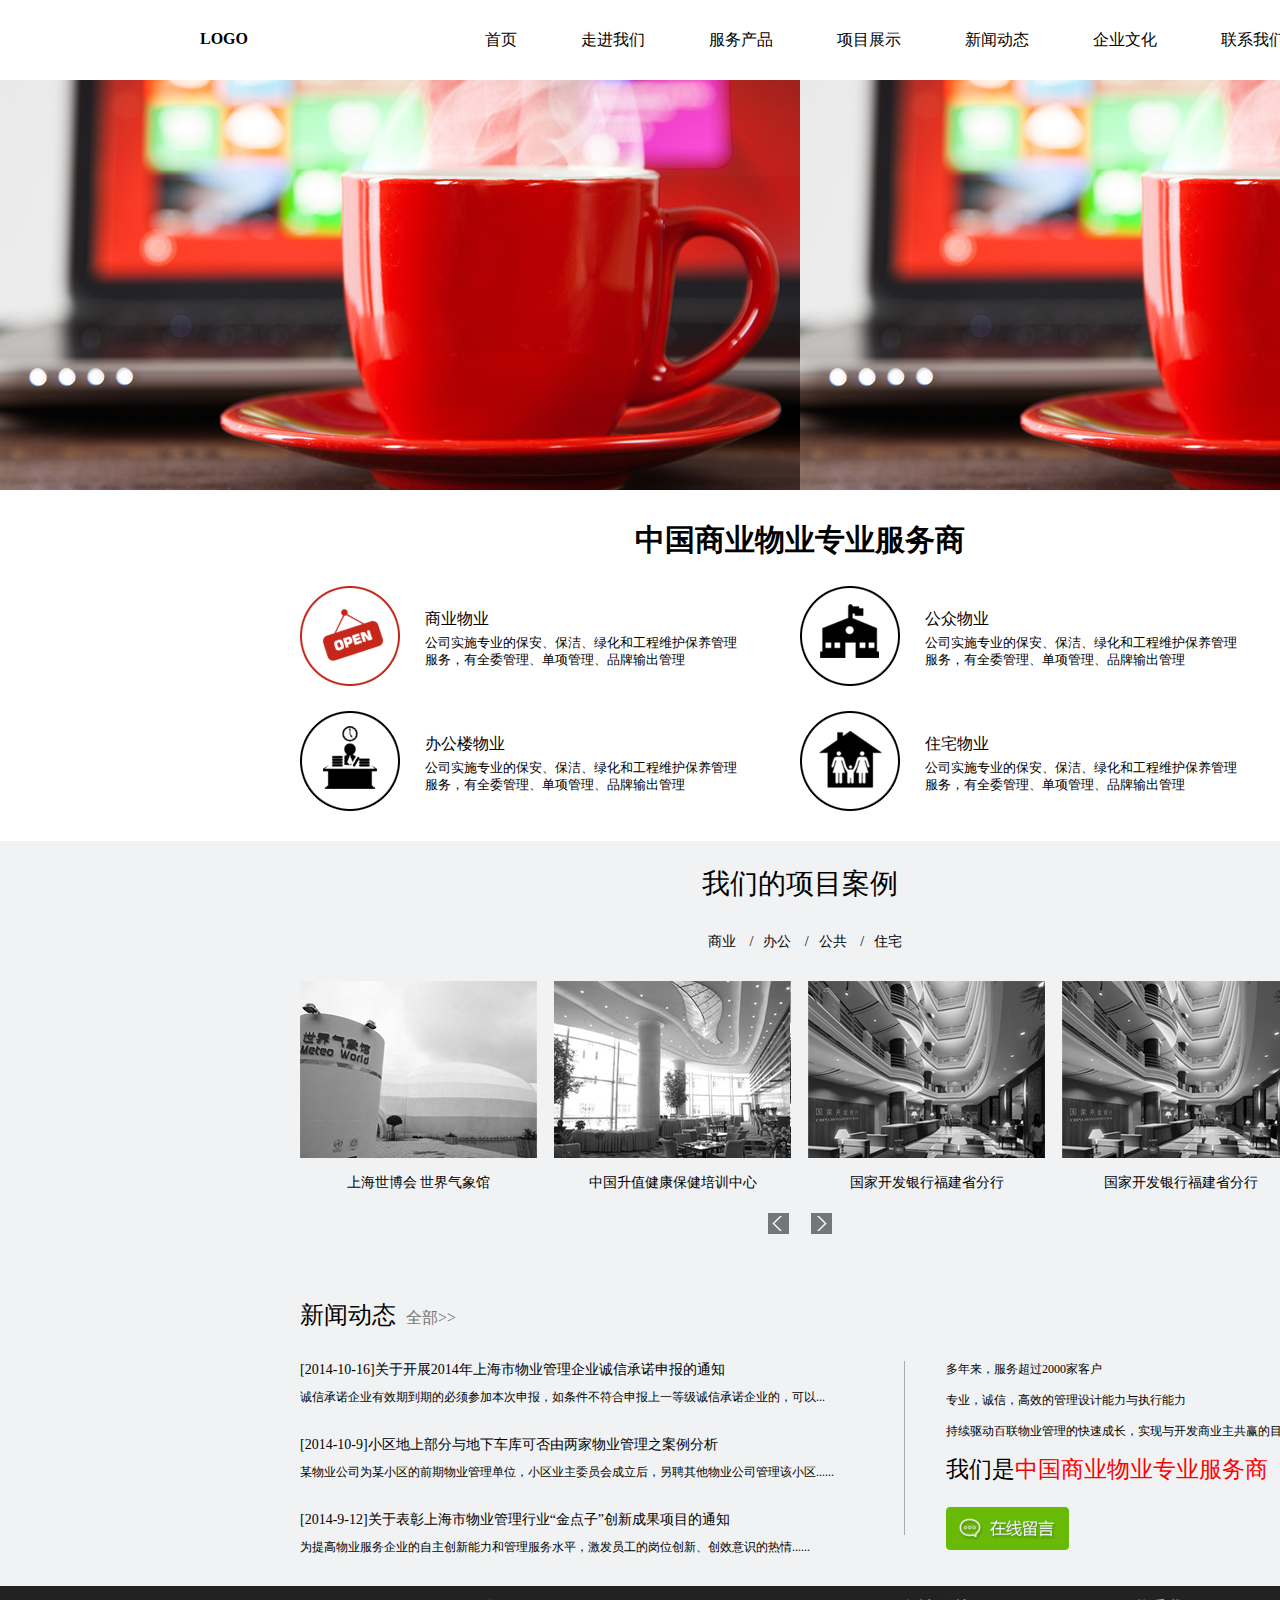
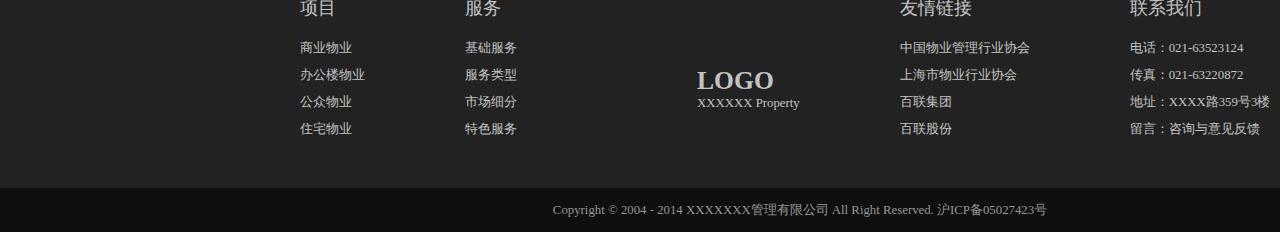
==== index.html @ db158927 "Revert "Revert "add some js""" ====
<!DOCTYPE html>
<html>
<head>
	<meta charset="utf-8" />
	<title>XXX公司</title>
	<link rel="stylesheet" type="text/css" href="css/reset.css">
	<link rel="stylesheet" type="text/css" href="css/style.css">
	<script type="text/javascript" src="script/myMove.js"></script>
	<script type="text/javascript">
		window.onload = function (){
			var oPro = document.getElementById('pro');
			oPro.innerHTML = oPro.innerHTML + oPro.innerHTML;
			var oPics = getByClass(oPro,'div','pro_show');
			var oButtonMoveLeft = document.getElementById('moveleft');
			var oButtonMoveRight = document.getElementById('moveright');
			var picWidth = parseInt(getStyle(oPics[0],'width')) + 17;
			oPro.style.width = picWidth * (oPics.length) + 'px';

			var picIndex = 0;

			oButtonMoveLeft.onmouseover = function(){
				startMove(oButtonMoveLeft,'opacity',100);
			}

			oButtonMoveLeft.onmouseout = function(){
				startMove(oButtonMoveLeft,'opacity',60);
			}

			oButtonMoveRight.onmouseover = function(){
				startMove(oButtonMoveRight,'opacity',100);
			}

			oButtonMoveRight.onmouseout = function(){
				startMove(oButtonMoveRight,'opacity',60);
			}

			oButtonMoveLeft.onclick = function(){
				picIndex--;
				if(picIndex==-5){
					oPro.style.left = 0;
					picIndex=-1;
				}
				startMove(oPro,'left',picIndex*picWidth);
			}

			oButtonMoveRight.onclick = function(){
				picIndex++;
				if(picIndex==1){
					oPro.style.left = -4*picWidth + 'px';
					picIndex=-3;
				}
				startMove(oPro,'left',picIndex*picWidth);
			}


		}

		function getByClass(obj,tagName,className){
			if(obj.getElementsByClassName(className)){
				return obj.getElementsByClassName(className);
			}else{
				var arrClass = [];
				var arrTag = obj.getElementsByTagName(tagName);
				for(var i = 0;i<arrTag.length;i++){
					if (arrTag[i].class = className) {
						arrClass.push(arrTag[i]);
						alert(arrClass.class);
					}
				}
				return arrClass;
			}
			
		}
		
	</script>
</head>
<body>
	<header>
		<div id="topHeader">
			<h1><a href="#">LOGO</a></h1>
			<nav id="header">
				<ul>
					<a href="#"><li>首页</li></a>
					<a href="#"><li>走进我们</li></a>
					<a href="#"><li>服务产品</li></a>
					<a href="#"><li>项目展示</li></a>
					<a href="#"><li>新闻动态</li></a>
					<a href="#"><li>企业文化</li></a>
					<a href="#"><li>联系我们</li></a>
				</ul>
			</nav>
		</div>
		<div id="banner">
			<div id="banner1"></div>
			<div id="banner2"></div>
		</div>
	</header>
	
	<!-- 中国商业物业专业服务商 白色背景 -->
	<div id="main_1_container">
		<h1 id="main_title">中国商业物业专业服务商</h1>
		<div id="main_1">
			<div id="intro_container">
				<div class="intro">
					<div id="intro_1"></div>
					<div class="intro_content">
						<p>商业物业</p>
						<p>公司实施专业的保安、保洁、绿化和工程维护保养管理服务，有全委管理、单项管理、品牌输出管理</p>
					</div>
				</div>
				<div class="intro">
					<div id="intro_2"></div>
					<div class="intro_content">
						<p>公众物业</p>
						<p>公司实施专业的保安、保洁、绿化和工程维护保养管理服务，有全委管理、单项管理、品牌输出管理</p>
					</div>
				</div>
				<div class="intro">
					<div id="intro_3"></div>
					<div class="intro_content">
						<p>办公楼物业</p>
						<p>公司实施专业的保安、保洁、绿化和工程维护保养管理服务，有全委管理、单项管理、品牌输出管理</p>
					</div>
				</div>
				<div class="intro">
					<div id="intro_4"></div>
					<div class="intro_content">
						<p>住宅物业</p>
						<p>公司实施专业的保安、保洁、绿化和工程维护保养管理服务，有全委管理、单项管理、品牌输出管理</p>
					</div>
				</div>
			</div>
		</div>
	</div>

			<!-- 我们的项目案例 -->
	<div id="main_2">
		<div  id="main_title2">
			<h1>我们的项目案例</h1>
			<nav>
				<ul>
					<li>商业</li>
					<li>办公</li>
					<li>公共</li>
					<li>住宅</li>
				</ul>
			</nav>
		</div>
		<div id="pro_container">
			<div id="pro">
				<div class="pro_show">
					<div id="pro_show1"></div>
					<p>上海世博会 世界气象馆</p>
				</div>
				<div class="pro_show">
					<div id="pro_show2"></div>
					<p>中国升值健康保健培训中心</p>
				</div>
				<div class="pro_show">
					<div id="pro_show3"></div>
					<p>国家开发银行福建省分行</p>
				</div>
				<div class="pro_show">
					<div id="pro_show4"></div>
					<p>国家开发银行福建省分行</p>
				</div>
			</div>			
		</div>
		<div id="pro_button">
				<div id="moveleft"></div>
				<div id="moveright"></div>
		</div>
		<div id="news_container">
			<div id="news_title">
				<p><span>新闻动态</span><a href="#">全部</a></p>
			</div>
			<div id="content_container">
				<div id="news_left">
					<div class="news_content">
						<p>[2014-10-16]关于开展2014年上海市物业管理企业诚信承诺申报的通知</p>
						<p>诚信承诺企业有效期到期的必须参加本次申报，如条件不符合申报上一等级诚信承诺企业的，可以...</p>
					</div>
					<div class="news_content">
						<p>[2014-10-9]小区地上部分与地下车库可否由两家物业管理之案例分析</p>
						<p>某物业公司为某小区的前期物业管理单位，小区业主委员会成立后，另聘其他物业公司管理该小区......</p>
					</div>
					<div class="news_content">
						<p>[2014-9-12]关于表彰上海市物业管理行业“金点子”创新成果项目的通知</p>
						<p>为提高物业服务企业的自主创新能力和管理服务水平，激发员工的岗位创新、创效意识的热情......</p>
					</div>					
				</div>

				<div id="line"></div>
				<div id="news_right">
					<p>多年来，服务超过2000家客户</p>
					<p>专业，诚信，高效的管理设计能力与执行能力</p>
					<p>持续驱动百联物业管理的快速成长，实现与开发商业主共赢的目标</p>
					<p>我们是<span>中国商业物业专业服务商</span></p>
					<a href="#"><div id="leavemsg"></div></a>
				</div>
			</div>
		</div>
	</div>
			
	
	<footer>
		<div id="footer_container">
			<div class="info_container">
				<ul>
					<li>项目</li>
					<li><a href="#">商业物业</a></li>
					<li><a href="#">办公楼物业</a></li>
					<li><a href="#">公众物业</a></li>
					<li><a href="#">住宅物业</a></li>
				</ul>			
			</div>

			<div class="info_container">
				<ul>
					<li>服务</li>
					<li><a href="#">基础服务</a></li>
					<li><a href="#">服务类型</a></li>
					<li><a href="#">市场细分</a></li>
					<li><a href="#">特色服务</a></li>
				</ul>			
			</div>

			<div class="info_container" id="footer_logo">
				<h1>LOGO</h1>
				<p>XXXXXX Property</p>
			</div>

			<div class="info_container">
				<ul>
					<li>友情链接</li>
					<li><a href="#">中国物业管理行业协会</a></li>
					<li><a href="#">上海市物业行业协会</a></li>
					<li><a href="#">百联集团</a></li>
					<li><a href="#">百联股份</a></li>
				</ul>
			</div>

			<div class="info_container">
				<ul>
					<li>联系我们</li>
					<li>电话：021-63523124</li>
					<li>传真：021-63220872</li>
					<li>地址：XXXX路359号3楼</li>
					<li><a href="#">留言：咨询与意见反馈</a></li>
				</ul>			
			</div>		
		</div>

		<div id="copyright">
			<p>Copyright © 2004 - 2014 XXXXXXX管理有限公司  All Right Reserved. 沪ICP备05027423号</p>
		</div>



		


	</footer>

</body>
</html>
---- css/style.css ----
body{
	width:1600px;
	font-family: Microsoft YaHei;
}

a{
	text-decoration:none;
}

a:visited{
	text-decoration:none;

}

header a{
	color: #000000;
}

#topHeader{
	width: 1200px;
	margin-left: auto;
	margin-right: auto;
}

#header li{
	display: inline;
	padding: 30px;
	line-height: 80px;
	padding-left: 20px;
	padding-right: 20px;
	margin-left: 20px;
}

#header li:hover{
	background: red;
	color:white;
}



#header ul{
	margin-left: 245px;
	height: 80px;

}

#topHeader h1{
	float: left;
	font-family: Microsoft YaHei;
	margin-top: 30px;
}

#banner{
	overflow: hidden;
}

#banner1{
	background: url(../img/banner1.png);
	height: 410px;
	width: 800px;
	float: left;
}

#banner2{
	background: url(../img/banner1.png);
	height: 410px;
	width: 800px;
	float: right;
}

#main_title{
	text-align: center;
	margin: 0 auto;
	font-size: 30px;
}

.intro{
	height: 100px;
	width: 500px;
	float: left;
	margin-top: 25px;
}

.intro p{
	font-size: 12px;
}

.intro p:first-child{
	font-size: 16px;
}

#intro_1{
	background: url(../img/intro_open.png);
	height: 100px;
	width: 100px;
	float: left;
}

#intro_2{
	background: url(../img/public.png);
	height: 100px;
	width: 100px;
	float: left;
}

#intro_3{
	background: url(../img/officebuilding.png);
	height: 100px;
	width: 100px;
	float: left;
}

#intro_4{
	background: url(../img/house.png);
	height: 100px;
	width: 100px;
	float: left;
}




#main_1_container{
	overflow: hidden;
	margin-left: 200px;
	margin-right: 200px;
	padding-top: 30px;
	padding-bottom: 30px;
}

#main_1{
	width:1200px;
	overflow: hidden;
}


#main_2{
	background: #F0F2F4;
	width:1000px;
	overflow: hidden;
	padding-left: 300px;
	padding-right: 300px;
}

#intro_container{
	margin-left: 100px;
	width: 1000px;
	overflow: hidden;
}

.intro_content{
	float: left;
	margin-top: 18px;
	margin-left: 20px;
}

.intro_content p{
	width: 320px;
	font-size: 0.8em;
	margin: 5px;
}

#main_title2{
	width: 1000px;
	padding-top: 24px;
}

#main_title2 h1{
	text-align: center;
	margin: 0 auto;
	font-size: 28px;
	font-weight: normal;	
}

#main_2 ul{
	text-align: center;
	margin:30px;
	font-size: 14px;
}

#main_2 li{
	display: inline;
	margin-left: 10px;
}

#main_2 li:before{
	content: '/';
	margin-right: 10px;
}

#main_2 li:first-child:before{
	display: none;
}

#pro_container{
	width: 1000px;
	position: relative;
	overflow: hidden;
	height: 212px;
}

#pro{
	overflow: hidden;
	position: absolute;
	left: 0;
	width: 1000px;
}

.pro_show{
	float: left;
	margin-right:17px;
}

.pro_show:last-child{
	margin-right: 0;
}

.pro_show p{
	text-align: center;
	margin-top: 16px;
	font-size: 14px;
}

#pro_show1{
	background: url(../img/shanghai.png);
	height: 177px;
	width: 237px;	
}

#pro_show2{
	background: url(../img/fitcenter.png);
	height: 177px;
	width: 237px;	
}

#pro_show3{
	background: url(../img/bank1.png);
	height: 177px;
	width: 237px;	
}

#pro_show4{
	background: url(../img/bank2.png);
	height: 177px;
	width: 237px;	
}

#moveleft{
	background: url(../img/left.png);
	height: 21px;
	width: 21px;
	float: left;
	opacity: 0.6;
	filter:alpha(opacity:60);
}

#moveright{
	background: url(../img/right.png);
	height: 21px;
	width: 21px;
	float: right;
	opacity: 0.6;
	filter:alpha(opacity:60);
}

#pro_button{
	margin: auto;
	margin-top: 20px;
	width: 64px;
	height: 21px;
	text-align: center;
	
}

#news_container{
	width:1000px;
	overflow: hidden;
	margin-top: 65px;
}

#news_left{
	width: 563px;
	float: left;
}

#news_title span{
	font-size: 24px;
	margin-right: 10px;
}

#news_title a{
	color: #747474;
}

#news_title a:after{
	content: '>>';
}

.news_content{
	margin-bottom: 30px;
}

.news_content p:first-child{
	font-size: 14px;
	margin-bottom: 10px;
}


#content_container{
	margin-top: 30px;
	font-size: 12px;
}

#line{
	width: 1px;
	background: #ABABAB;
	float: left;
	margin-left: 41px;
	margin-right: 41px;
	height: 174px;
}

#news_right{
	float: left;
	margin:0px;
	width: 354px;
}

#news_right p{
	margin-bottom: 14px;
}

#news_right span{
	color: red;
}

#news_right p:nth-child(4){
	margin-top: 10px;
	margin-bottom: 22px;
	font-size: 23px;
}

#leavemsg{
	background: url(../img/leavemsg.png);
	width: 123px;
	height: 43px;
}

#footer_container{
	margin: auto;
	width: 1200px;
	overflow: hidden;
	background: #222222;
	padding-left: 200px;
	padding-right: 200px;
	padding-bottom: 50px;
	color: #C4C4C4;
}

#footer_container a{
	color: #C4C4C4;
}

.info_container{
	float: left;
	font-size: 0.8em;
	padding-left: 100px;
}


.info_container li{
	padding-top: 10px;
}

.info_container li:first-child{
	font-size: 1.4em;
	margin-bottom: 10px;
}

#footer_logo{
	padding-left:180px;
	padding-top: 80px;
}

#footer_logo h1{
	font-size: 2em;
}

#copyright{
	width: 1600px;
	font-size: 0.8em;
	margin: auto;
	text-align: center;
	background: #0F0F0F;
	height: 44px;
	color: #969696;
}

#copyright p{
	padding-top: 14px;
}
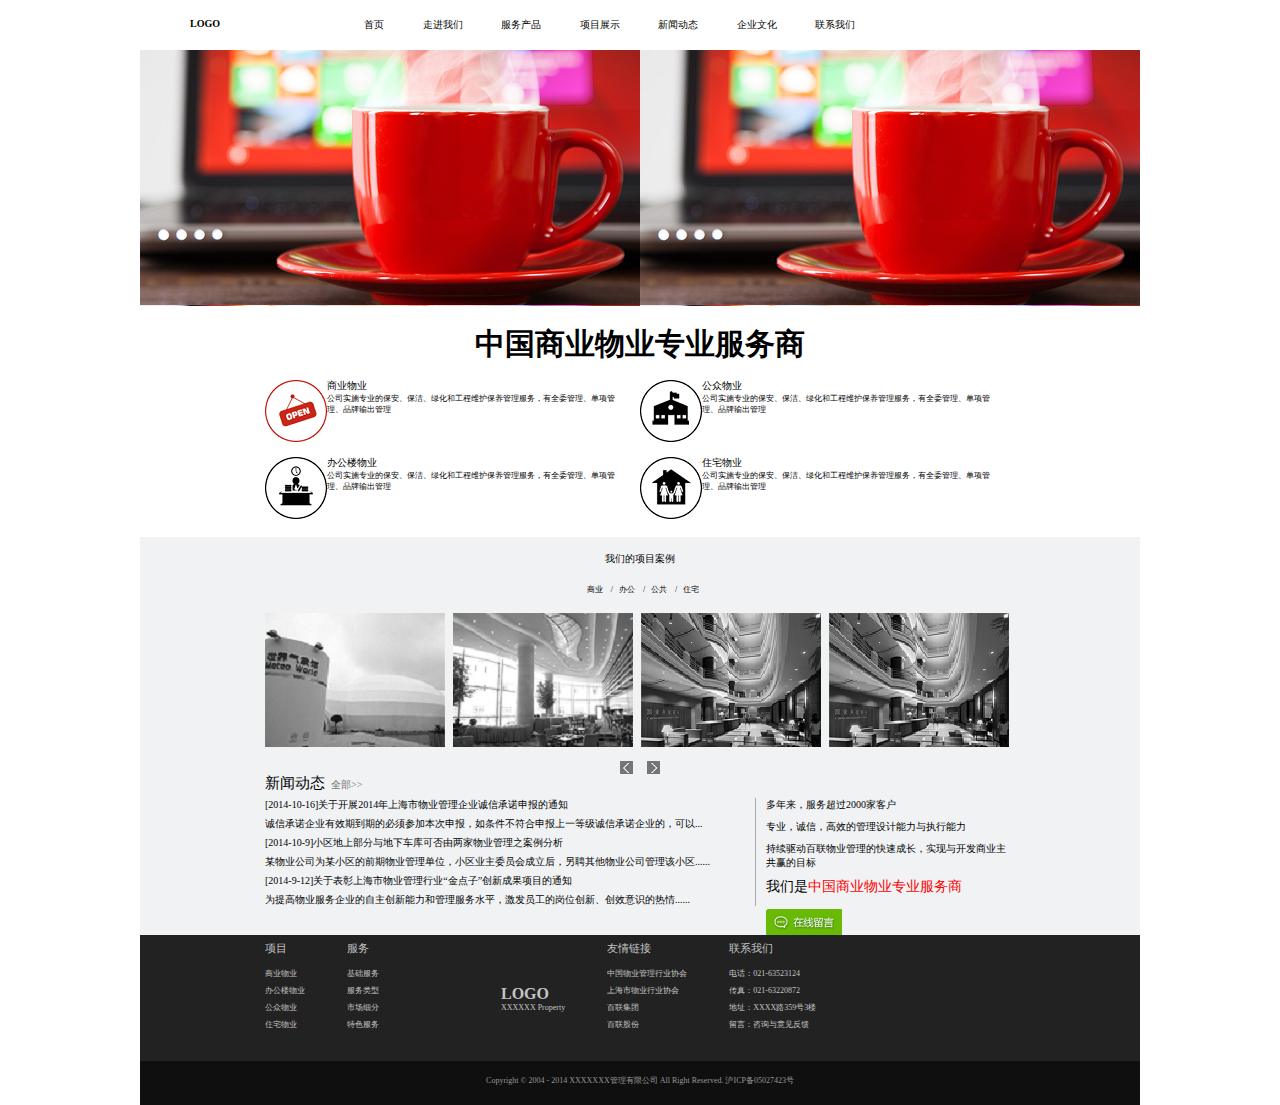
==== commit a75b2a5a: "Make the page display in middle" ====
--- a/index.html
+++ b/index.html
@@ -13,28 +13,57 @@
 			var oPics = getByClass(oPro,'div','pro_show');
 			var oButtonMoveLeft = document.getElementById('moveleft');
 			var oButtonMoveRight = document.getElementById('moveright');
-			var picWidth = parseInt(getStyle(oPics[0],'width')) + 17;
+			var picWidth = parseInt(getStyle(oPics[0],'width')) + 7;
 			oPro.style.width = picWidth * (oPics.length) + 'px';
+			var timer = null;
 
 			var picIndex = 0;
 
+			function autoMove(){
+				var timerMove = setInterval(function(){
+						picIndex--;
+						if(picIndex==-5){
+							oPro.style.left = 0;
+							picIndex=-1;
+						}
+						startMove(oPro,'left',picIndex*picWidth);
+				},2000);
+				return timerMove;
+			}
+
+			timer = autoMove();
+
+			oPro.onmouseover = function(){
+				clearInterval(timer);
+			}
+
+			oPro.onmouseout = function(){
+				timer = autoMove();
+			}
+			
 			oButtonMoveLeft.onmouseover = function(){
+				clearInterval(timer);
 				startMove(oButtonMoveLeft,'opacity',100);
 			}
 
 			oButtonMoveLeft.onmouseout = function(){
+				timer = autoMove();
 				startMove(oButtonMoveLeft,'opacity',60);
 			}
 
 			oButtonMoveRight.onmouseover = function(){
+				clearInterval(timer);
 				startMove(oButtonMoveRight,'opacity',100);
 			}
 
 			oButtonMoveRight.onmouseout = function(){
+				timer = autoMove();
 				startMove(oButtonMoveRight,'opacity',60);
 			}
 
-			oButtonMoveLeft.onclick = function(){
+			
+
+			oButtonMoveRight.onclick = function(){
 				picIndex--;
 				if(picIndex==-5){
 					oPro.style.left = 0;
@@ -43,7 +72,7 @@
 				startMove(oPro,'left',picIndex*picWidth);
 			}
 
-			oButtonMoveRight.onclick = function(){
+			oButtonMoveLeft.onclick = function(){
 				picIndex++;
 				if(picIndex==1){
 					oPro.style.left = -4*picWidth + 'px';
@@ -51,7 +80,6 @@
 				}
 				startMove(oPro,'left',picIndex*picWidth);
 			}
-
 
 		}
 
@@ -68,199 +96,199 @@
 					}
 				}
 				return arrClass;
-			}
-			
+			}			
 		}
+
+		
 		
 	</script>
 </head>
 <body>
-	<header>
-		<div id="topHeader">
-			<h1><a href="#">LOGO</a></h1>
-			<nav id="header">
-				<ul>
-					<a href="#"><li>首页</li></a>
-					<a href="#"><li>走进我们</li></a>
-					<a href="#"><li>服务产品</li></a>
-					<a href="#"><li>项目展示</li></a>
-					<a href="#"><li>新闻动态</li></a>
-					<a href="#"><li>企业文化</li></a>
-					<a href="#"><li>联系我们</li></a>
-				</ul>
-			</nav>
+	<div id="container">
+		<header>
+			<div id="topHeader">
+				<h1><a href="#">LOGO</a></h1>
+				<nav id="header">
+					<ul>
+						<a href="#"><li>首页</li></a>
+						<a href="#"><li>走进我们</li></a>
+						<a href="#"><li>服务产品</li></a>
+						<a href="#"><li>项目展示</li></a>
+						<a href="#"><li>新闻动态</li></a>
+						<a href="#"><li>企业文化</li></a>
+						<a href="#"><li>联系我们</li></a>
+					</ul>
+				</nav>
+			</div>
+			<div id="banner">
+				<div id="banner1"></div>
+				<div id="banner2"></div>
+			</div>
+		</header>
+		
+		<!-- 中国商业物业专业服务商 白色背景 -->
+		<div id="main_1_container">
+			<h1 id="main_title">中国商业物业专业服务商</h1>
+			<div id="main_1">
+				<div id="intro_container">
+					<div class="intro">
+						<div id="intro_1"></div>
+						<div class="intro_content">
+							<p>商业物业</p>
+							<p>公司实施专业的保安、保洁、绿化和工程维护保养管理服务，有全委管理、单项管理、品牌输出管理</p>
+						</div>
+					</div>
+					<div class="intro">
+						<div id="intro_2"></div>
+						<div class="intro_content">
+							<p>公众物业</p>
+							<p>公司实施专业的保安、保洁、绿化和工程维护保养管理服务，有全委管理、单项管理、品牌输出管理</p>
+						</div>
+					</div>
+					<div class="intro">
+						<div id="intro_3"></div>
+						<div class="intro_content">
+							<p>办公楼物业</p>
+							<p>公司实施专业的保安、保洁、绿化和工程维护保养管理服务，有全委管理、单项管理、品牌输出管理</p>
+						</div>
+					</div>
+					<div class="intro">
+						<div id="intro_4"></div>
+						<div class="intro_content">
+							<p>住宅物业</p>
+							<p>公司实施专业的保安、保洁、绿化和工程维护保养管理服务，有全委管理、单项管理、品牌输出管理</p>
+						</div>
+					</div>
+				</div>
+			</div>
 		</div>
-		<div id="banner">
-			<div id="banner1"></div>
-			<div id="banner2"></div>
+
+				<!-- 我们的项目案例 -->
+		<div id="main_2">
+			<div  id="main_title2">
+				<h1>我们的项目案例</h1>
+				<nav>
+					<ul>
+						<li>商业</li>
+						<li>办公</li>
+						<li>公共</li>
+						<li>住宅</li>
+					</ul>
+				</nav>
+			</div>
+			<div id="pro_container">
+				<div id="pro">
+					<div class="pro_show">
+						<div id="pro_show1"></div>
+						<p>上海世博会 世界气象馆</p>
+					</div>
+					<div class="pro_show">
+						<div id="pro_show2"></div>
+						<p>中国升值健康保健培训中心</p>
+					</div>
+					<div class="pro_show">
+						<div id="pro_show3"></div>
+						<p>国家开发银行福建省分行</p>
+					</div>
+					<div class="pro_show">
+						<div id="pro_show4"></div>
+						<p>国家开发银行福建省分行</p>
+					</div>
+				</div>			
+			</div>
+			<div id="pro_button">
+					<div id="moveleft"></div>
+					<div id="moveright"></div>
+			</div>
+			<div id="news_container">
+				<div id="news_title">
+					<p><span>新闻动态</span><a href="#">全部</a></p>
+				</div>
+				<div id="content_container">
+					<div id="news_left">
+						<div class="news_content">
+							<p>[2014-10-16]关于开展2014年上海市物业管理企业诚信承诺申报的通知</p>
+							<p>诚信承诺企业有效期到期的必须参加本次申报，如条件不符合申报上一等级诚信承诺企业的，可以...</p>
+						</div>
+						<div class="news_content">
+							<p>[2014-10-9]小区地上部分与地下车库可否由两家物业管理之案例分析</p>
+							<p>某物业公司为某小区的前期物业管理单位，小区业主委员会成立后，另聘其他物业公司管理该小区......</p>
+						</div>
+						<div class="news_content">
+							<p>[2014-9-12]关于表彰上海市物业管理行业“金点子”创新成果项目的通知</p>
+							<p>为提高物业服务企业的自主创新能力和管理服务水平，激发员工的岗位创新、创效意识的热情......</p>
+						</div>					
+					</div>
+
+					<div id="line"></div>
+					<div id="news_right">
+						<p>多年来，服务超过2000家客户</p>
+						<p>专业，诚信，高效的管理设计能力与执行能力</p>
+						<p>持续驱动百联物业管理的快速成长，实现与开发商业主共赢的目标</p>
+						<p>我们是<span>中国商业物业专业服务商</span></p>
+						<a href="#"><div id="leavemsg"></div></a>
+					</div>
+				</div>
+			</div>
 		</div>
-	</header>
-	
-	<!-- 中国商业物业专业服务商 白色背景 -->
-	<div id="main_1_container">
-		<h1 id="main_title">中国商业物业专业服务商</h1>
-		<div id="main_1">
-			<div id="intro_container">
-				<div class="intro">
-					<div id="intro_1"></div>
-					<div class="intro_content">
-						<p>商业物业</p>
-						<p>公司实施专业的保安、保洁、绿化和工程维护保养管理服务，有全委管理、单项管理、品牌输出管理</p>
-					</div>
-				</div>
-				<div class="intro">
-					<div id="intro_2"></div>
-					<div class="intro_content">
-						<p>公众物业</p>
-						<p>公司实施专业的保安、保洁、绿化和工程维护保养管理服务，有全委管理、单项管理、品牌输出管理</p>
-					</div>
-				</div>
-				<div class="intro">
-					<div id="intro_3"></div>
-					<div class="intro_content">
-						<p>办公楼物业</p>
-						<p>公司实施专业的保安、保洁、绿化和工程维护保养管理服务，有全委管理、单项管理、品牌输出管理</p>
-					</div>
-				</div>
-				<div class="intro">
-					<div id="intro_4"></div>
-					<div class="intro_content">
-						<p>住宅物业</p>
-						<p>公司实施专业的保安、保洁、绿化和工程维护保养管理服务，有全委管理、单项管理、品牌输出管理</p>
-					</div>
-				</div>
-			</div>
-		</div>
+				
+		
+		<footer>
+			<div id="footer_container">
+				<div class="info_container">
+					<ul>
+						<li>项目</li>
+						<li><a href="#">商业物业</a></li>
+						<li><a href="#">办公楼物业</a></li>
+						<li><a href="#">公众物业</a></li>
+						<li><a href="#">住宅物业</a></li>
+					</ul>			
+				</div>
+
+				<div class="info_container">
+					<ul>
+						<li>服务</li>
+						<li><a href="#">基础服务</a></li>
+						<li><a href="#">服务类型</a></li>
+						<li><a href="#">市场细分</a></li>
+						<li><a href="#">特色服务</a></li>
+					</ul>			
+				</div>
+
+				<div class="info_container" id="footer_logo">
+					<h1>LOGO</h1>
+					<p>XXXXXX Property</p>
+				</div>
+
+				<div class="info_container">
+					<ul>
+						<li>友情链接</li>
+						<li><a href="#">中国物业管理行业协会</a></li>
+						<li><a href="#">上海市物业行业协会</a></li>
+						<li><a href="#">百联集团</a></li>
+						<li><a href="#">百联股份</a></li>
+					</ul>
+				</div>
+
+				<div class="info_container">
+					<ul>
+						<li>联系我们</li>
+						<li>电话：021-63523124</li>
+						<li>传真：021-63220872</li>
+						<li>地址：XXXX路359号3楼</li>
+						<li><a href="#">留言：咨询与意见反馈</a></li>
+					</ul>			
+				</div>		
+			</div>
+
+			<div id="copyright">
+				<p>Copyright © 2004 - 2014 XXXXXXX管理有限公司  All Right Reserved. 沪ICP备05027423号</p>
+			</div>
+		</footer>		
+
+
 	</div>
 
-			<!-- 我们的项目案例 -->
-	<div id="main_2">
-		<div  id="main_title2">
-			<h1>我们的项目案例</h1>
-			<nav>
-				<ul>
-					<li>商业</li>
-					<li>办公</li>
-					<li>公共</li>
-					<li>住宅</li>
-				</ul>
-			</nav>
-		</div>
-		<div id="pro_container">
-			<div id="pro">
-				<div class="pro_show">
-					<div id="pro_show1"></div>
-					<p>上海世博会 世界气象馆</p>
-				</div>
-				<div class="pro_show">
-					<div id="pro_show2"></div>
-					<p>中国升值健康保健培训中心</p>
-				</div>
-				<div class="pro_show">
-					<div id="pro_show3"></div>
-					<p>国家开发银行福建省分行</p>
-				</div>
-				<div class="pro_show">
-					<div id="pro_show4"></div>
-					<p>国家开发银行福建省分行</p>
-				</div>
-			</div>			
-		</div>
-		<div id="pro_button">
-				<div id="moveleft"></div>
-				<div id="moveright"></div>
-		</div>
-		<div id="news_container">
-			<div id="news_title">
-				<p><span>新闻动态</span><a href="#">全部</a></p>
-			</div>
-			<div id="content_container">
-				<div id="news_left">
-					<div class="news_content">
-						<p>[2014-10-16]关于开展2014年上海市物业管理企业诚信承诺申报的通知</p>
-						<p>诚信承诺企业有效期到期的必须参加本次申报，如条件不符合申报上一等级诚信承诺企业的，可以...</p>
-					</div>
-					<div class="news_content">
-						<p>[2014-10-9]小区地上部分与地下车库可否由两家物业管理之案例分析</p>
-						<p>某物业公司为某小区的前期物业管理单位，小区业主委员会成立后，另聘其他物业公司管理该小区......</p>
-					</div>
-					<div class="news_content">
-						<p>[2014-9-12]关于表彰上海市物业管理行业“金点子”创新成果项目的通知</p>
-						<p>为提高物业服务企业的自主创新能力和管理服务水平，激发员工的岗位创新、创效意识的热情......</p>
-					</div>					
-				</div>
-
-				<div id="line"></div>
-				<div id="news_right">
-					<p>多年来，服务超过2000家客户</p>
-					<p>专业，诚信，高效的管理设计能力与执行能力</p>
-					<p>持续驱动百联物业管理的快速成长，实现与开发商业主共赢的目标</p>
-					<p>我们是<span>中国商业物业专业服务商</span></p>
-					<a href="#"><div id="leavemsg"></div></a>
-				</div>
-			</div>
-		</div>
-	</div>
-			
-	
-	<footer>
-		<div id="footer_container">
-			<div class="info_container">
-				<ul>
-					<li>项目</li>
-					<li><a href="#">商业物业</a></li>
-					<li><a href="#">办公楼物业</a></li>
-					<li><a href="#">公众物业</a></li>
-					<li><a href="#">住宅物业</a></li>
-				</ul>			
-			</div>
-
-			<div class="info_container">
-				<ul>
-					<li>服务</li>
-					<li><a href="#">基础服务</a></li>
-					<li><a href="#">服务类型</a></li>
-					<li><a href="#">市场细分</a></li>
-					<li><a href="#">特色服务</a></li>
-				</ul>			
-			</div>
-
-			<div class="info_container" id="footer_logo">
-				<h1>LOGO</h1>
-				<p>XXXXXX Property</p>
-			</div>
-
-			<div class="info_container">
-				<ul>
-					<li>友情链接</li>
-					<li><a href="#">中国物业管理行业协会</a></li>
-					<li><a href="#">上海市物业行业协会</a></li>
-					<li><a href="#">百联集团</a></li>
-					<li><a href="#">百联股份</a></li>
-				</ul>
-			</div>
-
-			<div class="info_container">
-				<ul>
-					<li>联系我们</li>
-					<li>电话：021-63523124</li>
-					<li>传真：021-63220872</li>
-					<li>地址：XXXX路359号3楼</li>
-					<li><a href="#">留言：咨询与意见反馈</a></li>
-				</ul>			
-			</div>		
-		</div>
-
-		<div id="copyright">
-			<p>Copyright © 2004 - 2014 XXXXXXX管理有限公司  All Right Reserved. 沪ICP备05027423号</p>
-		</div>
-
-
-
-		
-
-
-	</footer>
 
 </body>
 </html>--- a/css/style.css
+++ b/css/style.css
@@ -1,6 +1,6 @@
 body{
-	width:1600px;
 	font-family: Microsoft YaHei;
+	font-size: 62.5%;
 }
 
 a{
@@ -12,23 +12,27 @@
 
 }
 
+#container{
+	width: 1000px;
+	margin: 0 auto;
+}
+
 header a{
 	color: #000000;
 }
 
 #topHeader{
-	width: 1200px;
-	margin-left: auto;
-	margin-right: auto;
+	width: 100%;
+	margin:0 auto;
 }
 
 #header li{
 	display: inline;
-	padding: 30px;
-	line-height: 80px;
-	padding-left: 20px;
-	padding-right: 20px;
-	margin-left: 20px;
+	padding: 18px;
+	line-height: 50px;
+	padding-left: 12px;
+	padding-right: 12px;
+	margin-left: 12px;
 }
 
 #header li:hover{
@@ -39,15 +43,16 @@
 
 
 #header ul{
-	margin-left: 245px;
-	height: 80px;
+	margin-left: 200px;
+	height: 50px;
 
 }
 
 #topHeader h1{
 	float: left;
 	font-family: Microsoft YaHei;
-	margin-top: 30px;
+	margin-top: 18px;
+	margin-left: 50px;
 }
 
 #banner{
@@ -56,15 +61,15 @@
 
 #banner1{
 	background: url(../img/banner1.png);
-	height: 410px;
-	width: 800px;
+	height: 256px;
+	width: 500px;
 	float: left;
 }
 
 #banner2{
 	background: url(../img/banner1.png);
-	height: 410px;
-	width: 800px;
+	height: 256px;
+	width: 500px;
 	float: right;
 }
 
@@ -75,45 +80,44 @@
 }
 
 .intro{
-	height: 100px;
-	width: 500px;
-	float: left;
-	margin-top: 25px;
-}
-
-.intro p{
-	font-size: 12px;
-}
+	height: 62px;
+	width: 350px;
+	float: left;
+	margin-top: 15px;
+	margin-right: 25px;
+	font-size: 0.8em;
+}
+
 
 .intro p:first-child{
-	font-size: 16px;
+	font-size: 1.2em;
 }
 
 #intro_1{
 	background: url(../img/intro_open.png);
-	height: 100px;
-	width: 100px;
+	height: 62px;
+	width: 62px;
 	float: left;
 }
 
 #intro_2{
 	background: url(../img/public.png);
-	height: 100px;
-	width: 100px;
+	height: 62px;
+	width: 62px;
 	float: left;
 }
 
 #intro_3{
 	background: url(../img/officebuilding.png);
-	height: 100px;
-	width: 100px;
+	height: 62px;
+	width: 62px;
 	float: left;
 }
 
 #intro_4{
 	background: url(../img/house.png);
-	height: 100px;
-	width: 100px;
+	height: 62px;
+	width: 62px;
 	float: left;
 }
 
@@ -122,70 +126,62 @@
 
 #main_1_container{
 	overflow: hidden;
-	margin-left: 200px;
-	margin-right: 200px;
-	padding-top: 30px;
-	padding-bottom: 30px;
+	width: 100%;
+	padding-top: 18px;
+	padding-bottom: 18px;
 }
 
 #main_1{
-	width:1200px;
+	width:750px;
+	margin: 0 auto;
 	overflow: hidden;
 }
 
 
 #main_2{
 	background: #F0F2F4;
-	width:1000px;
-	overflow: hidden;
-	padding-left: 300px;
-	padding-right: 300px;
+	width:100%;
+	overflow: hidden;
 }
 
 #intro_container{
-	margin-left: 100px;
-	width: 1000px;
 	overflow: hidden;
 }
 
 .intro_content{
 	float: left;
-	margin-top: 18px;
-	margin-left: 20px;
-}
-
-.intro_content p{
-	width: 320px;
-	font-size: 0.8em;
-	margin: 5px;
-}
+	width: 288px;
+}
+
 
 #main_title2{
-	width: 1000px;
-	padding-top: 24px;
+	width: 750px;
+	padding-top: 15px;
+	margin: 0 auto;
 }
 
 #main_title2 h1{
 	text-align: center;
 	margin: 0 auto;
-	font-size: 28px;
-	font-weight: normal;	
+	font-size: 1em;
+	font-weight: normal;
+
 }
 
 #main_2 ul{
 	text-align: center;
-	margin:30px;
-	font-size: 14px;
+	margin:18px;
+	font-size: 8px;
 }
 
 #main_2 li{
 	display: inline;
-	margin-left: 10px;
+	margin-left: 6px;
 }
 
 #main_2 li:before{
 	content: '/';
-	margin-right: 10px;
+	margin-right: 6px;
 }
 
 #main_2 li:first-child:before{
@@ -193,22 +189,23 @@
 }
 
 #pro_container{
-	width: 1000px;
+	width: 750px;
 	position: relative;
 	overflow: hidden;
-	height: 212px;
+	height: 136px;
+	margin: 0 auto;
 }
 
 #pro{
 	overflow: hidden;
 	position: absolute;
 	left: 0;
-	width: 1000px;
+	width: 625px;
 }
 
 .pro_show{
 	float: left;
-	margin-right:17px;
+	margin-right:8px;
 }
 
 .pro_show:last-child{
@@ -217,38 +214,38 @@
 
 .pro_show p{
 	text-align: center;
-	margin-top: 16px;
-	font-size: 14px;
+	margin-top: 10px;
+	font-size: 8px;
 }
 
 #pro_show1{
 	background: url(../img/shanghai.png);
-	height: 177px;
-	width: 237px;	
+	height: 134px;
+	width: 180px;	
 }
 
 #pro_show2{
 	background: url(../img/fitcenter.png);
-	height: 177px;
-	width: 237px;	
+	height: 134px;
+	width: 180px;	
 }
 
 #pro_show3{
 	background: url(../img/bank1.png);
-	height: 177px;
-	width: 237px;	
+	height: 134px;
+	width: 180px;	
 }
 
 #pro_show4{
 	background: url(../img/bank2.png);
-	height: 177px;
-	width: 237px;	
+	height: 134px;
+	width: 180px;	
 }
 
 #moveleft{
 	background: url(../img/left.png);
-	height: 21px;
-	width: 21px;
+	height: 13px;
+	width: 13px;
 	float: left;
 	opacity: 0.6;
 	filter:alpha(opacity:60);
@@ -256,8 +253,8 @@
 
 #moveright{
 	background: url(../img/right.png);
-	height: 21px;
-	width: 21px;
+	height: 13px;
+	width: 13px;
 	float: right;
 	opacity: 0.6;
 	filter:alpha(opacity:60);
@@ -265,27 +262,28 @@
 
 #pro_button{
 	margin: auto;
-	margin-top: 20px;
-	width: 64px;
-	height: 21px;
+	margin-top: 12px;
+	width: 40px;
+	height: 13px;
 	text-align: center;
 	
 }
 
 #news_container{
-	width:1000px;
-	overflow: hidden;
-	margin-top: 65px;
+	width:750px;
+	overflow: hidden;
+	margin-top: 40px;
+	margin: auto;
 }
 
 #news_left{
-	width: 563px;
+	width: 480px;
 	float: left;
 }
 
 #news_title span{
-	font-size: 24px;
-	margin-right: 10px;
+	font-size: 1.5em;
+	margin-right: 6px;
 }
 
 #news_title a{
@@ -297,37 +295,37 @@
 }
 
 .news_content{
-	margin-bottom: 30px;
+	margin-bottom: 5px;
 }
 
 .news_content p:first-child{
-	font-size: 14px;
-	margin-bottom: 10px;
+	font-size: 1em;
+	margin-bottom: 5px;
 }
 
 
 #content_container{
-	margin-top: 30px;
-	font-size: 12px;
+	margin-top: 5px;
+	font-size: 1em;
 }
 
 #line{
 	width: 1px;
 	background: #ABABAB;
 	float: left;
-	margin-left: 41px;
-	margin-right: 41px;
-	height: 174px;
+	margin-left: 10px;
+	margin-right: 10px;
+	height: 108px;
 }
 
 #news_right{
 	float: left;
 	margin:0px;
-	width: 354px;
+	width: 249px;
 }
 
 #news_right p{
-	margin-bottom: 14px;
+	margin-bottom: 8px;
 }
 
 #news_right span{
@@ -335,25 +333,27 @@
 }
 
 #news_right p:nth-child(4){
-	margin-top: 10px;
-	margin-bottom: 22px;
-	font-size: 23px;
+	margin-top: 6px;
+	margin-bottom: 13px;
+	font-size: 14px;
 }
 
 #leavemsg{
 	background: url(../img/leavemsg.png);
-	width: 123px;
-	height: 43px;
+	width: 76px;
+	height: 26px;
+}
+
+footer{
+	width: 100%;
+	background: #222222;
 }
 
 #footer_container{
 	margin: auto;
-	width: 1200px;
-	overflow: hidden;
-	background: #222222;
-	padding-left: 200px;
-	padding-right: 200px;
-	padding-bottom: 50px;
+	width: 750px;
+	overflow: hidden;	
+	padding-bottom: 31px;
 	color: #C4C4C4;
 }
 
@@ -364,22 +364,22 @@
 .info_container{
 	float: left;
 	font-size: 0.8em;
-	padding-left: 100px;
+	margin-right: 42px;
 }
 
 
 .info_container li{
-	padding-top: 10px;
+	padding-top: 6px;
 }
 
 .info_container li:first-child{
 	font-size: 1.4em;
-	margin-bottom: 10px;
+	margin-bottom: 6px;
 }
 
 #footer_logo{
-	padding-left:180px;
-	padding-top: 80px;
+	padding-left: 80px;
+	padding-top: 50px;
 }
 
 #footer_logo h1{
@@ -387,7 +387,7 @@
 }
 
 #copyright{
-	width: 1600px;
+	width: 100%;
 	font-size: 0.8em;
 	margin: auto;
 	text-align: center;
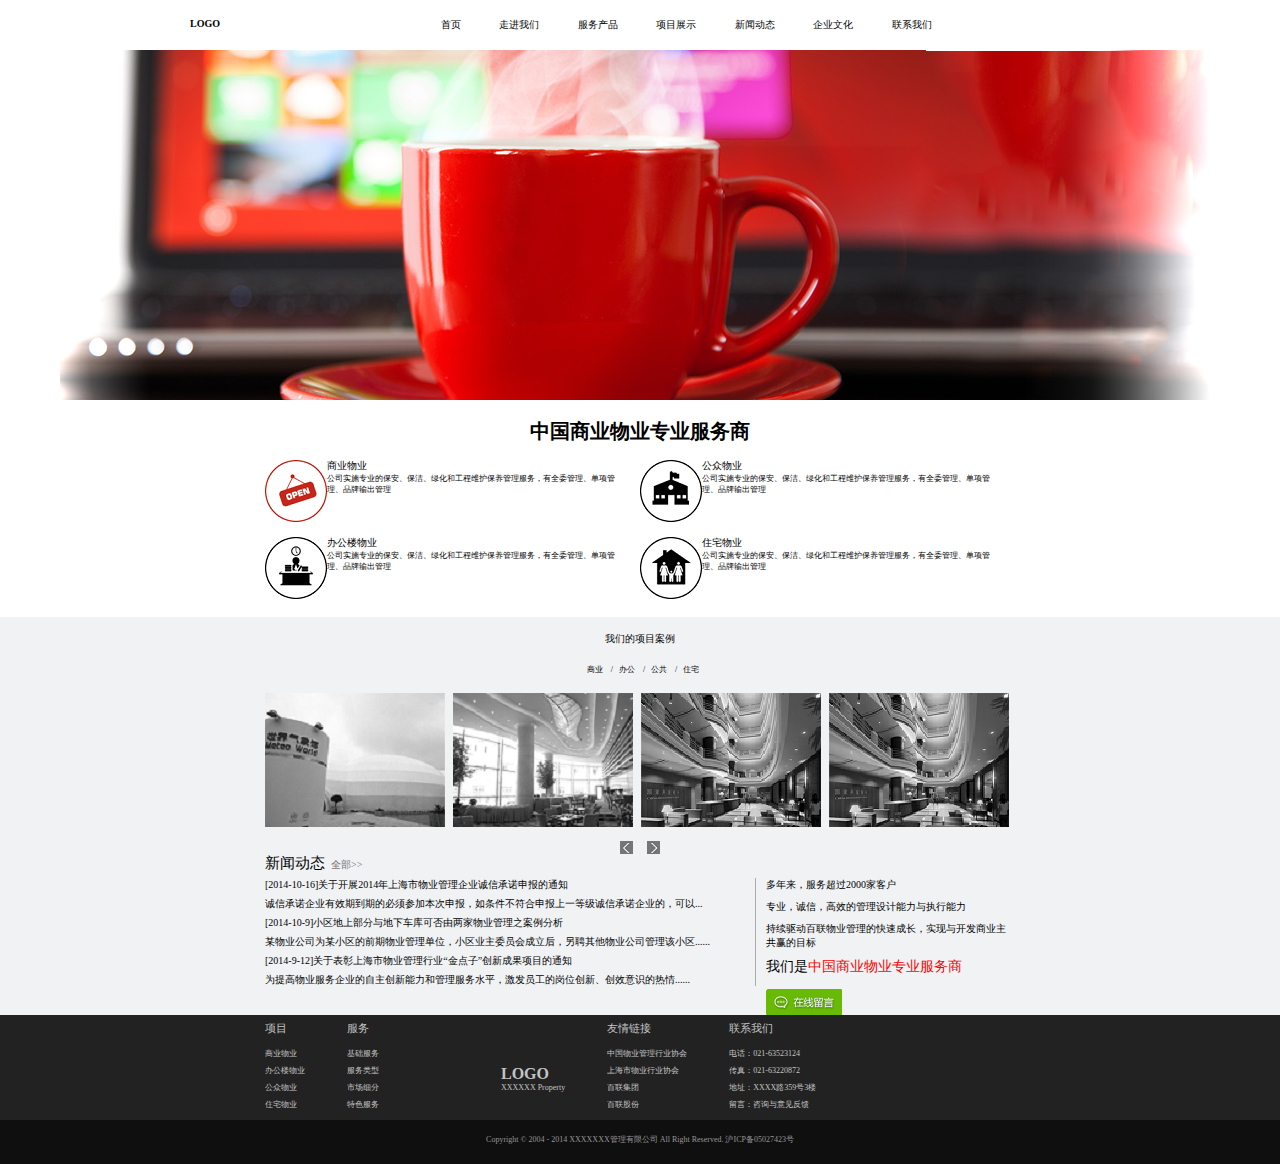
==== commit 1caff82b: "Make full screen looks better" ====
--- a/index.html
+++ b/index.html
@@ -122,7 +122,6 @@
 			</div>
 			<div id="banner">
 				<div id="banner1"></div>
-				<div id="banner2"></div>
 			</div>
 		</header>
 		
--- a/css/style.css
+++ b/css/style.css
@@ -13,7 +13,8 @@
 }
 
 #container{
-	width: 1000px;
+	width: 100%;
+	min-width: 1000px;
 	margin: 0 auto;
 }
 
@@ -21,8 +22,13 @@
 	color: #000000;
 }
 
+header{
+	width: 100%;
+}
+
 #topHeader{
-	width: 100%;
+	width: 1000px;
+	text-align: center;
 	margin:0 auto;
 }
 
@@ -43,7 +49,6 @@
 
 
 #header ul{
-	margin-left: 200px;
 	height: 50px;
 
 }
@@ -56,27 +61,23 @@
 }
 
 #banner{
-	overflow: hidden;
+	margin: 0 auto;
 }
 
 #banner1{
 	background: url(../img/banner1.png);
-	height: 256px;
-	width: 500px;
-	float: left;
-}
-
-#banner2{
-	background: url(../img/banner1.png);
-	height: 256px;
-	width: 500px;
-	float: right;
-}
+	min-height: 350px;
+	min-width: 1000px;
+	max-width: 1161px;
+	max-height: 410px;
+	margin: 0 auto;
+}
+
 
 #main_title{
 	text-align: center;
 	margin: 0 auto;
-	font-size: 30px;
+	font-size: 2em;
 }
 
 .intro{
@@ -206,6 +207,7 @@
 .pro_show{
 	float: left;
 	margin-right:8px;
+	width: 180px;
 }
 
 .pro_show:last-child{
@@ -221,25 +223,21 @@
 #pro_show1{
 	background: url(../img/shanghai.png);
 	height: 134px;
-	width: 180px;	
 }
 
 #pro_show2{
 	background: url(../img/fitcenter.png);
 	height: 134px;
-	width: 180px;	
 }
 
 #pro_show3{
 	background: url(../img/bank1.png);
 	height: 134px;
-	width: 180px;	
 }
 
 #pro_show4{
 	background: url(../img/bank2.png);
 	height: 134px;
-	width: 180px;	
 }
 
 #moveleft{
@@ -353,7 +351,7 @@
 	margin: auto;
 	width: 750px;
 	overflow: hidden;	
-	padding-bottom: 31px;
+	padding-bottom: 10px;
 	color: #C4C4C4;
 }
 
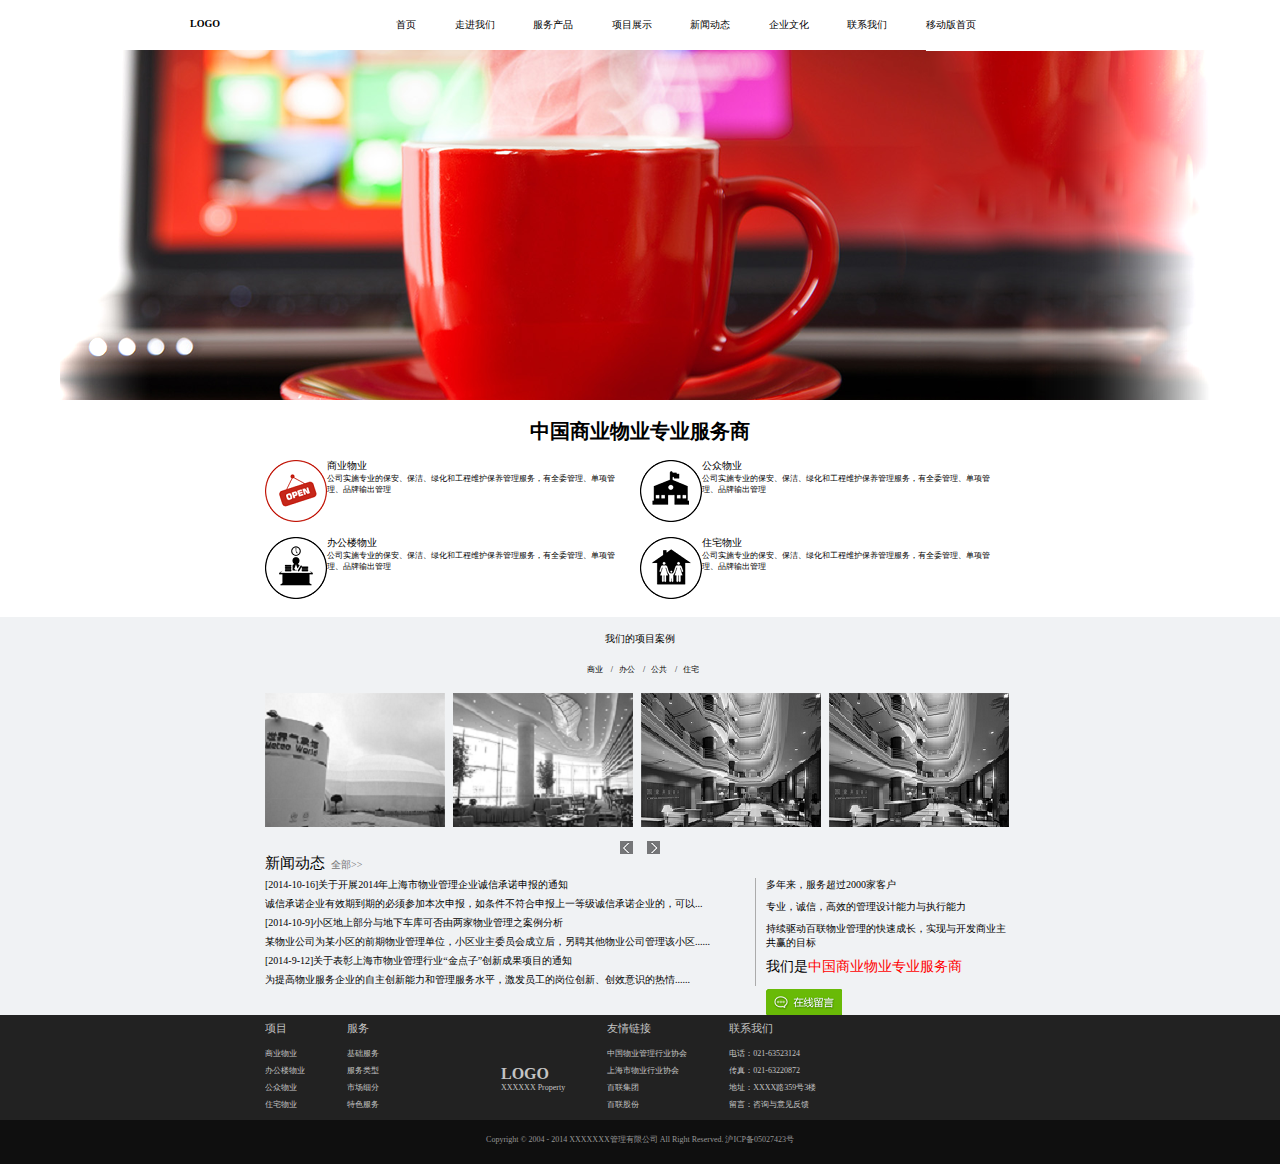
==== commit 6258c760: "Add responsive page" ====
--- a/index.html
+++ b/index.html
@@ -117,6 +117,7 @@
 						<a href="#"><li>新闻动态</li></a>
 						<a href="#"><li>企业文化</li></a>
 						<a href="#"><li>联系我们</li></a>
+						<a href="welcome.html"><li>移动版首页</li></a>
 					</ul>
 				</nav>
 			</div>
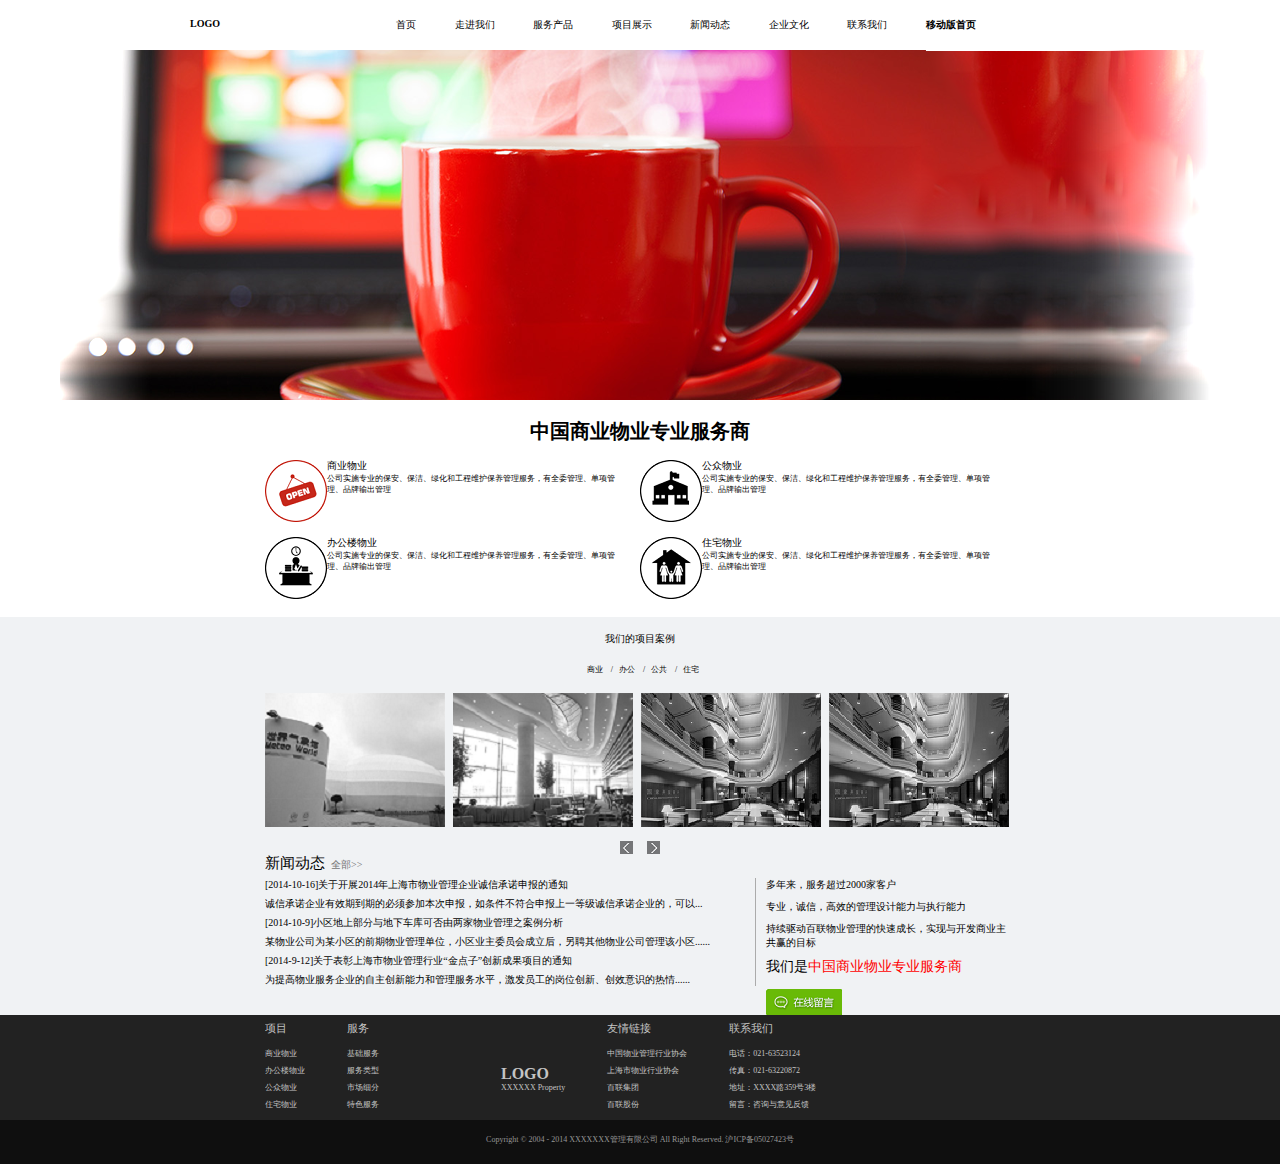
==== commit e8b9882a: "Just highlight the link.." ====
--- a/index.html
+++ b/index.html
@@ -8,6 +8,18 @@
 	<script type="text/javascript" src="script/myMove.js"></script>
 	<script type="text/javascript">
 		window.onload = function (){
+
+			var str = window.location.href;
+			if(str.indexOf('?')==-1){
+				if(window.innerWidth<1000){
+				window.location.href='m.index.html';
+				}
+			}
+
+			
+			
+			
+
 			var oPro = document.getElementById('pro');
 			oPro.innerHTML = oPro.innerHTML + oPro.innerHTML;
 			var oPics = getByClass(oPro,'div','pro_show');
@@ -117,7 +129,7 @@
 						<a href="#"><li>新闻动态</li></a>
 						<a href="#"><li>企业文化</li></a>
 						<a href="#"><li>联系我们</li></a>
-						<a href="welcome.html"><li>移动版首页</li></a>
+						<a href="welcome.html"><li id="newformobile"><strong>移动版首页</strong></li></a>
 					</ul>
 				</nav>
 			</div>
